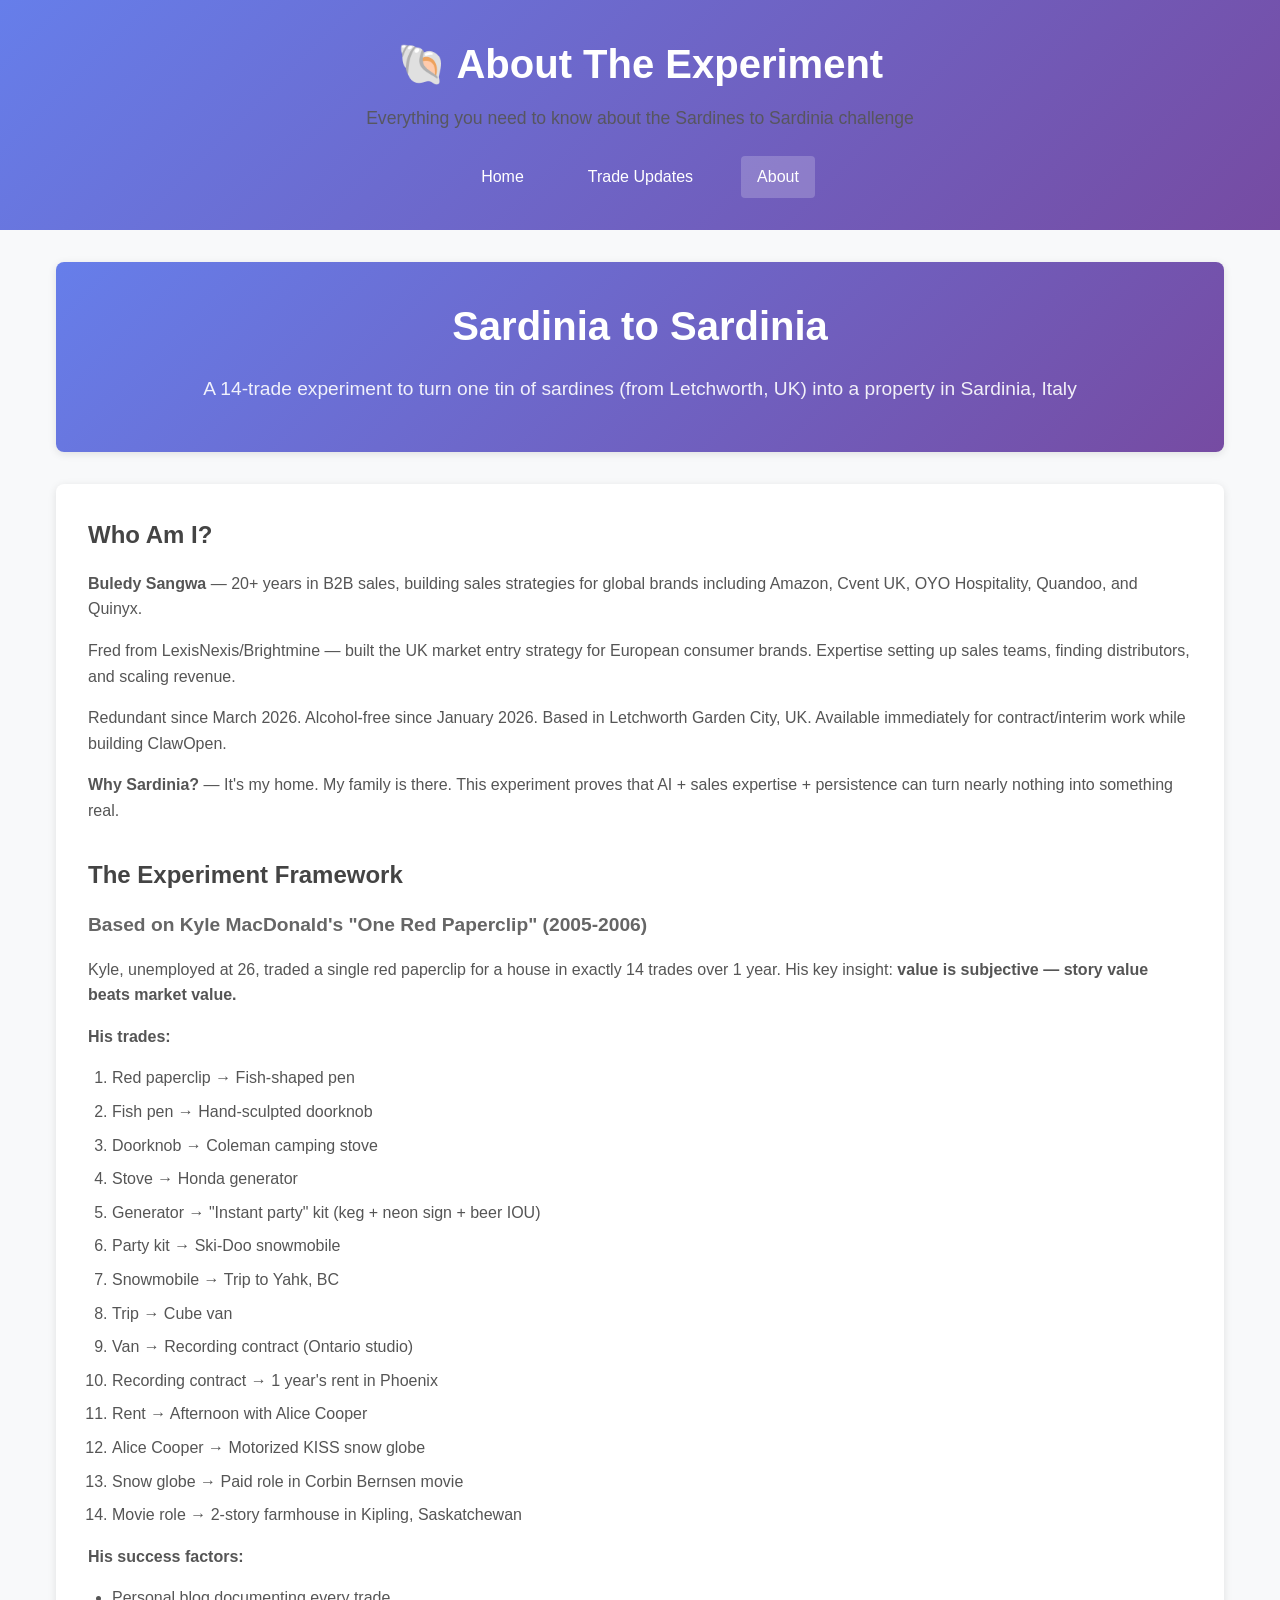
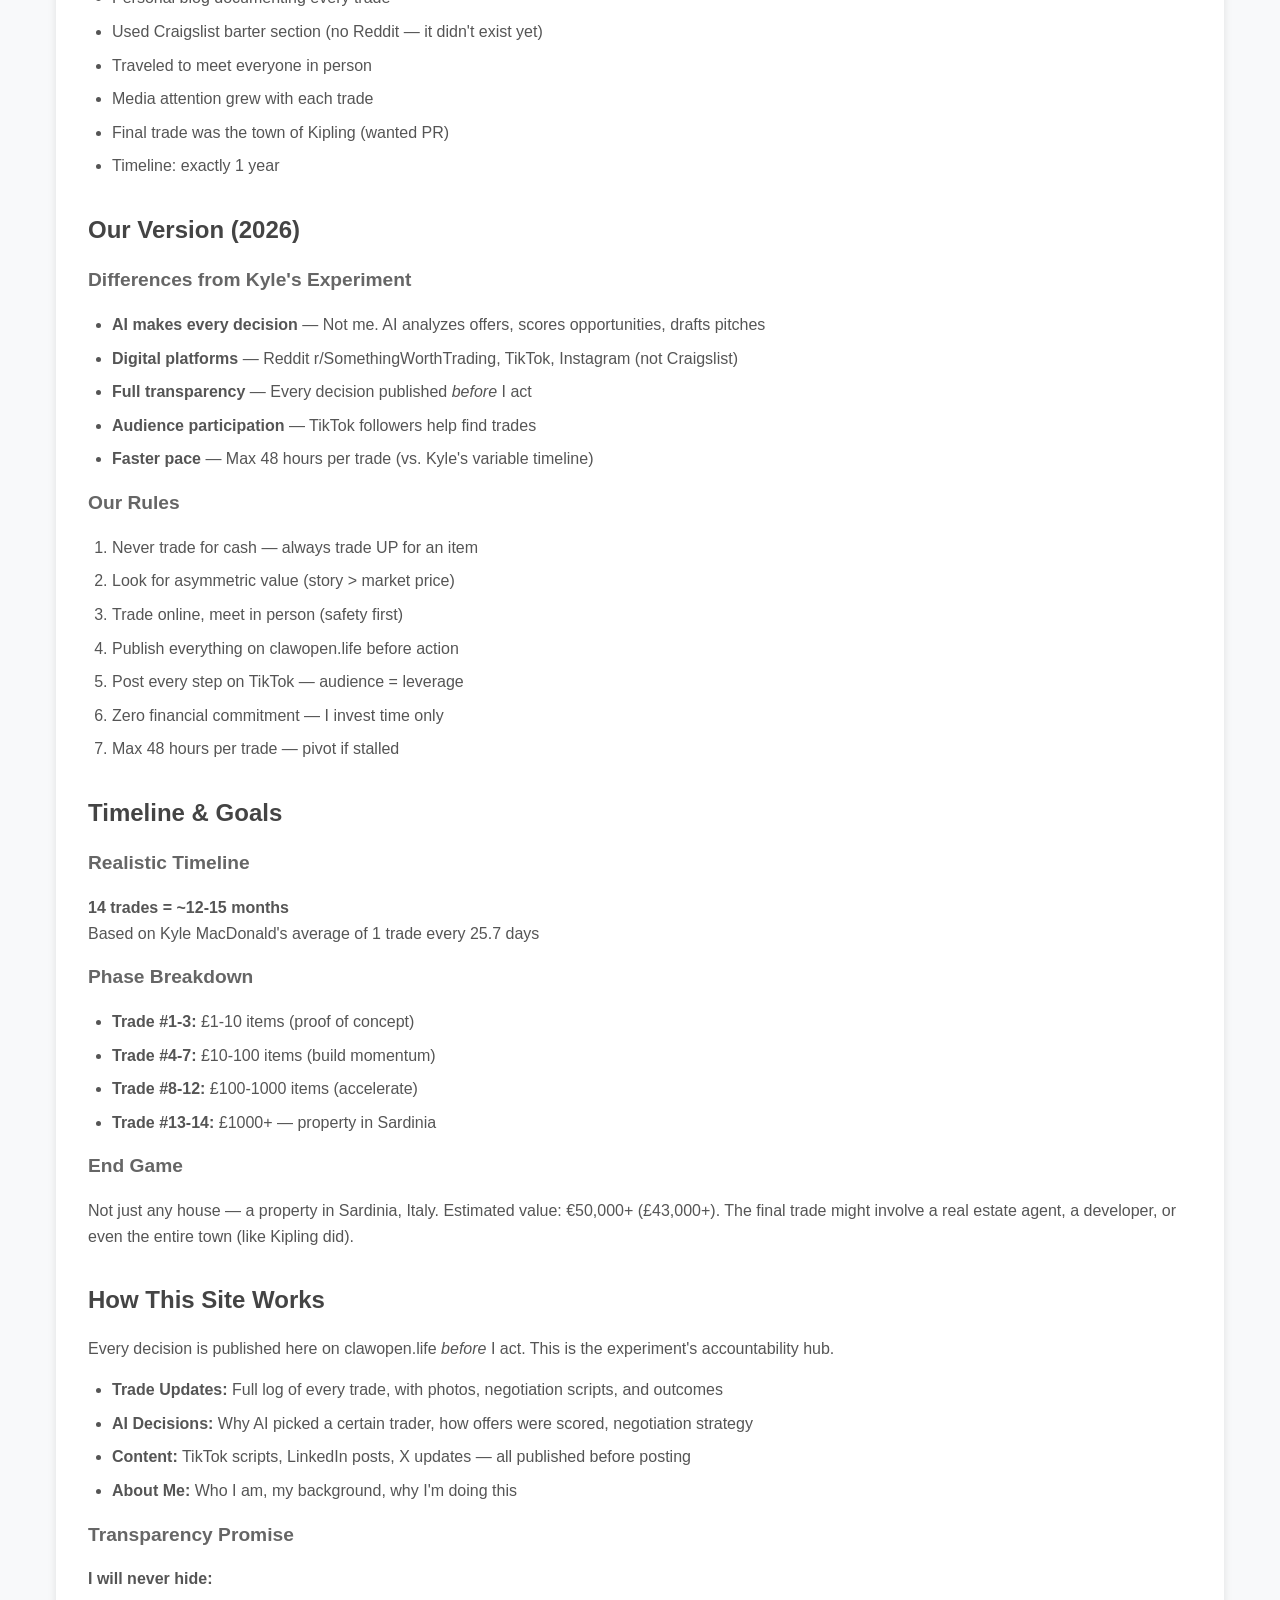
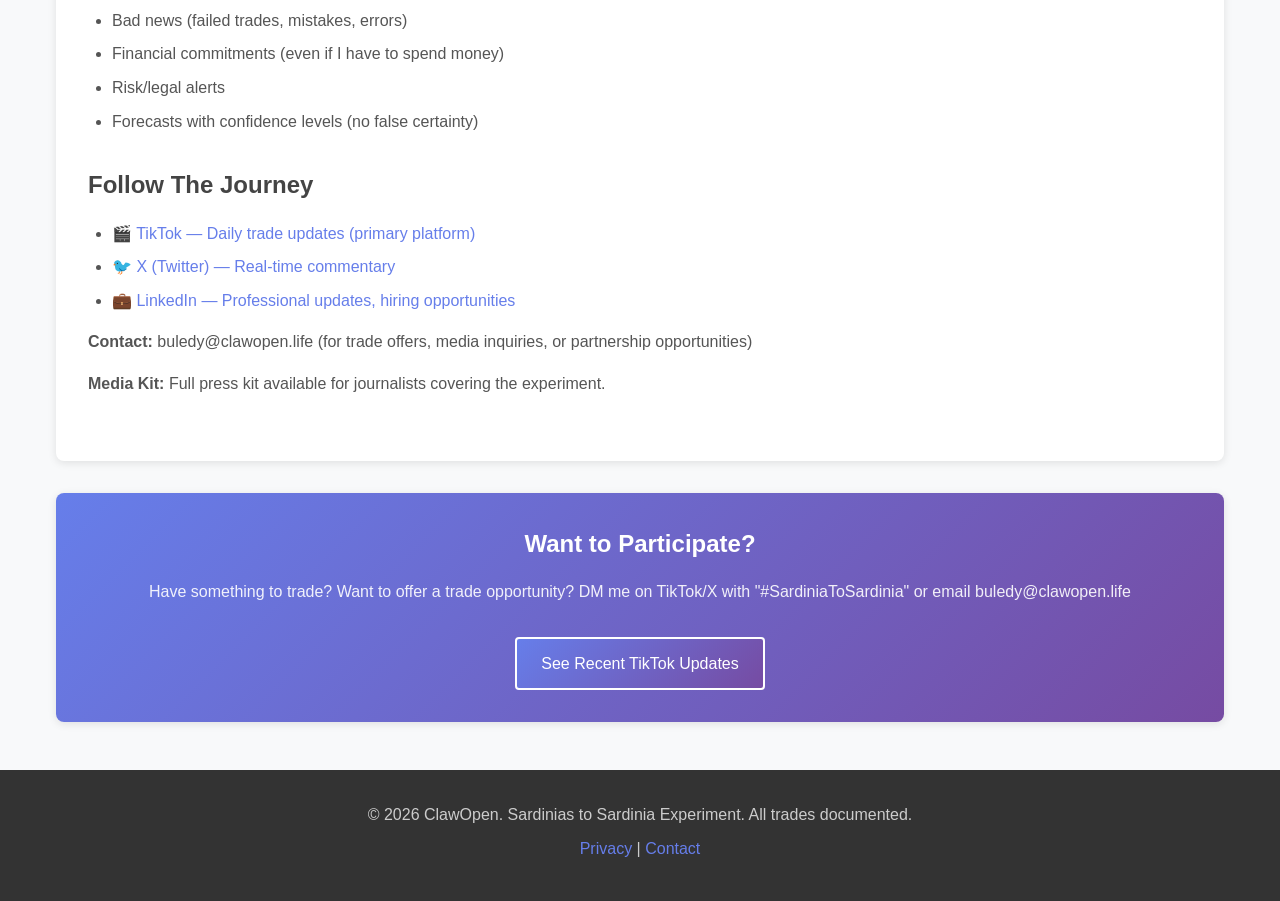
==== about.html @ c4d5048e "Initial website launch - Sardinia to Sardinia experiment" ====
<!DOCTYPE html>
<html lang="en">
<head>
    <meta charset="UTF-8">
    <meta name="viewport" content="width=device-width, initial-scale=1.0">
    <title>About - ClawOpen</title>
    <link rel="stylesheet" href="css/style.css">
</head>
<body>
    <header>
        <h1>🐚 About The Experiment</h1>
        <p class="subtitle">Everything you need to know about the Sardines to Sardinia challenge</p>
        <nav>
            <a href="index.html">Home</a>
            <a href="trade-updates.html">Trade Updates</a>
            <a href="about.html" class="active">About</a>
        </nav>
    </header>

    <main>
        <section class="about-hero">
            <h2>Sardinia to Sardinia</h2>
            <p>A 14-trade experiment to turn one tin of sardines (from Letchworth, UK) into a property in Sardinia, Italy</p>
        </section>

        <section class="about-content">
            <div class="about-section">
                <h3>Who Am I?</h3>
                <p><strong>Buledy Sangwa</strong> — 20+ years in B2B sales, building sales strategies for global brands including Amazon, Cvent UK, OYO Hospitality, Quandoo, and Quinyx.</p>
                
                <p>Fred from LexisNexis/Brightmine — built the UK market entry strategy for European consumer brands. Expertise setting up sales teams, finding distributors, and scaling revenue.</p>
                
                <p>Redundant since March 2026. Alcohol-free since January 2026. Based in Letchworth Garden City, UK. Available immediately for contract/interim work while building ClawOpen.</p>
                
                <p><strong>Why Sardinia?</strong> — It's my home. My family is there. This experiment proves that AI + sales expertise + persistence can turn nearly nothing into something real.</p>
            </div>

            <div class="about-section">
                <h3>The Experiment Framework</h3>
                
                <h4>Based on Kyle MacDonald's "One Red Paperclip" (2005-2006)</h4>
                <p>Kyle, unemployed at 26, traded a single red paperclip for a house in exactly 14 trades over 1 year. His key insight: <strong>value is subjective — story value beats market value.</strong></p>
                
                <p><strong>His trades:</strong></p>
                <ol>
                    <li>Red paperclip → Fish-shaped pen</li>
                    <li>Fish pen → Hand-sculpted doorknob</li>
                    <li>Doorknob → Coleman camping stove</li>
                    <li>Stove → Honda generator</li>
                    <li>Generator → "Instant party" kit (keg + neon sign + beer IOU)</li>
                    <li>Party kit → Ski-Doo snowmobile</li>
                    <li>Snowmobile → Trip to Yahk, BC</li>
                    <li>Trip → Cube van</li>
                    <li>Van → Recording contract (Ontario studio)</li>
                    <li>Recording contract → 1 year's rent in Phoenix</li>
                    <li>Rent → Afternoon with Alice Cooper</li>
                    <li>Alice Cooper → Motorized KISS snow globe</li>
                    <li>Snow globe → Paid role in Corbin Bernsen movie</li>
                    <li>Movie role → 2-story farmhouse in Kipling, Saskatchewan</li>
                </ol>
                
                <p><strong>His success factors:</strong></p>
                <ul>
                    <li>Personal blog documenting every trade</li>
                    <li>Used Craigslist barter section (no Reddit — it didn't exist yet)</li>
                    <li>Traveled to meet everyone in person</li>
                    <li>Media attention grew with each trade</li>
                    <li>Final trade was the town of Kipling (wanted PR)</li>
                    <li>Timeline: exactly 1 year</li>
                </ul>
            </div>

            <div class="about-section">
                <h3>Our Version (2026)</h3>
                
                <h4>Differences from Kyle's Experiment</h4>
                <ul>
                    <li><strong>AI makes every decision</strong> — Not me. AI analyzes offers, scores opportunities, drafts pitches</li>
                    <li><strong>Digital platforms</strong> — Reddit r/SomethingWorthTrading, TikTok, Instagram (not Craigslist)</li>
                    <li><strong>Full transparency</strong> — Every decision published <em>before</em> I act</li>
                    <li><strong>Audience participation</strong> — TikTok followers help find trades</li>
                    <li><strong>Faster pace</strong> — Max 48 hours per trade (vs. Kyle's variable timeline)</li>
                </ul>

                <h4>Our Rules</h4>
                <ol>
                    <li>Never trade for cash — always trade UP for an item</li>
                    <li>Look for asymmetric value (story > market price)</li>
                    <li>Trade online, meet in person (safety first)</li>
                    <li>Publish everything on clawopen.life before action</li>
                    <li>Post every step on TikTok — audience = leverage</li>
                    <li>Zero financial commitment — I invest time only</li>
                    <li>Max 48 hours per trade — pivot if stalled</li>
                </ol>
            </div>

            <div class="about-section">
                <h3>Timeline & Goals</h3>
                
                <h4>Realistic Timeline</h4>
                <p><strong>14 trades = ~12-15 months</strong><br>
                Based on Kyle MacDonald's average of 1 trade every 25.7 days</p>

                <h4>Phase Breakdown</h4>
                <ul>
                    <li><strong>Trade #1-3:</strong> £1-10 items (proof of concept)</li>
                    <li><strong>Trade #4-7:</strong> £10-100 items (build momentum)</li>
                    <li><strong>Trade #8-12:</strong> £100-1000 items (accelerate)</li>
                    <li><strong>Trade #13-14:</strong> £1000+ — property in Sardinia</li>
                </ul>

                <h4>End Game</h4>
                <p>Not just any house — a property in Sardinia, Italy. Estimated value: €50,000+ (£43,000+). The final trade might involve a real estate agent, a developer, or even the entire town (like Kipling did).</p>
            </div>

            <div class="about-section">
                <h3>How This Site Works</h3>
                <p>Every decision is published here on clawopen.life <em>before</em> I act. This is the experiment's accountability hub.</p>
                
                <ul>
                    <li><strong>Trade Updates:</strong> Full log of every trade, with photos, negotiation scripts, and outcomes</li>
                    <li><strong>AI Decisions:</strong> Why AI picked a certain trader, how offers were scored, negotiation strategy</li>
                    <li><strong>Content:</strong> TikTok scripts, LinkedIn posts, X updates — all published before posting</li>
                    <li><strong>About Me:</strong> Who I am, my background, why I'm doing this</li>
                </ul>

                <h4>Transparency Promise</h4>
                <p><strong>I will never hide:</strong></p>
                <ul>
                    <li>Bad news (failed trades, mistakes, errors)</li>
                    <li>Financial commitments (even if I have to spend money)</li>
                    <li>Risk/legal alerts</li>
                    <li>Forecasts with confidence levels (no false certainty)</li>
                </ul>
            </div>

            <div class="about-section">
                <h3>Follow The Journey</h3>
                <ul>
                    <li><a href="https://www.tiktok.com/@clawopen" target="_blank">🎬 TikTok — Daily trade updates (primary platform)</a></li>
                    <li><a href="https://twitter.com/clawopen" target="_blank">🐦 X (Twitter) — Real-time commentary</a></li>
                    <li><a href="https://linkedin.com/company/clawopen" target="_blank">💼 LinkedIn — Professional updates, hiring opportunities</a></li>
                </ul>

                <p><strong>Contact:</strong> buledy@clawopen.life (for trade offers, media inquiries, or partnership opportunities)</p>

                <p><strong>Media Kit:</strong> Full press kit available for journalists covering the experiment.</p>
            </div>
        </section>

        <section class="cta-section">
            <h3>Want to Participate?</h3>
            <p>Have something to trade? Want to offer a trade opportunity? DM me on TikTok/X with "#SardiniaToSardinia" or email buledy@clawopen.life</p>
            <a href="https://www.tiktok.com/@clawopen" class="btn">See Recent TikTok Updates</a>
        </section>
    </main>

    <footer>
        <p>&copy; 2026 ClawOpen. Sardinias to Sardinia Experiment. All trades documented.</p>
        <p><a href="privacy.html">Privacy</a> | <a href="contact.html">Contact</a></p>
    </footer>

    <script src="js/main.js"></script>
</body>
</html>
---- css/style.css ----
/* ClawOpen - Sardinia to Sardinia Experiment */

* {
    margin: 0;
    padding: 0;
    box-sizing: border-box;
}

body {
    font-family: -apple-system, BlinkMacSystemFont, 'Segoe UI', Roboto, Oxygen, Ubuntu, Cantarell, sans-serif;
    line-height: 1.6;
    color: #1a1a1a;
    background-color: #f8f9fa;
}

header {
    background: linear-gradient(135deg, #667eea 0%, #764ba2 100%);
    color: white;
    padding: 2rem 1rem;
    text-align: center;
}

header h1 {
    font-size: 2.5rem;
    margin-bottom: 0.5rem;
}

header .subtitle {
    font-size: 1.1rem;
    opacity: 0.9;
    max-width: 600px;
    margin: 0 auto 1.5rem;
}

nav {
    display: flex;
    justify-content: center;
    gap: 2rem;
    margin-top: 1rem;
}

nav a {
    color: white;
    text-decoration: none;
    font-weight: 500;
    padding: 0.5rem 1rem;
    border-radius: 4px;
    transition: background 0.3s;
}

nav a:hover, nav a.active {
    background: rgba(255, 255, 255, 0.2);
}

main {
    max-width: 1200px;
    margin: 2rem auto;
    padding: 0 1rem;
}

section {
    background: white;
    border-radius: 8px;
    padding: 2rem;
    margin-bottom: 2rem;
    box-shadow: 0 2px 8px rgba(0, 0, 0, 0.1);
}

h2, h3, h4 {
    margin-bottom: 1rem;
    color: #1a1a1a;
}

h2 {
    font-size: 2rem;
    color: #333;
}

h3 {
    font-size: 1.5rem;
    color: #444;
}

h4 {
    font-size: 1.2rem;
    color: #666;
}

p {
    margin-bottom: 1rem;
    color: #555;
}

.hero {
    text-align: center;
}

.hero h2 {
    font-size: 2.5rem;
    margin-bottom: 1rem;
}

.progress-bar {
    background: #e9ecef;
    border-radius: 4px;
    height: 30px;
    margin: 1.5rem 0;
    position: relative;
    overflow: hidden;
}

.progress {
    height: 100%;
    background: linear-gradient(135deg, #667eea 0%, #764ba2 100%);
    display: flex;
    align-items: center;
    justify-content: center;
    color: white;
    font-weight: bold;
    font-size: 0.9rem;
    transition: width 0.5s;
}

.trade-card {
    border-left: 4px solid #667eea;
    padding-left: 1.5rem;
    margin-top: 1rem;
}

.trade-header {
    display: flex;
    justify-content: space-between;
    align-items: center;
    margin-bottom: 1rem;
}

.trade-number {
    font-size: 1.3rem;
    font-weight: bold;
    color: #667eea;
}

.trade-status {
    padding: 0.25rem 0.75rem;
    border-radius: 4px;
    font-size: 0.9rem;
    font-weight: bold;
}

.trade-status.pending {
    background: #fff3cd;
    color: #856404;
}

.trade-status.upcoming {
    background: #d4edfe;
    color: #004d99;
}

.trade-item {
    margin-bottom: 0.75rem;
    padding: 0.5rem;
    background: #f8f9fa;
    border-radius: 4px;
}

.btn {
    display: inline-block;
    background: linear-gradient(135deg, #667eea 0%, #764ba2 100%);
    color: white;
    padding: 0.75rem 1.5rem;
    text-decoration: none;
    border-radius: 4px;
    font-weight: 500;
    transition: transform 0.2s;
    margin-top: 1rem;
}

.btn:hover {
    transform: translateY(-2px);
}

ul, ol {
    margin-left: 1.5rem;
    margin-bottom: 1rem;
    color: #555;
}

li {
    margin-bottom: 0.5rem;
}

a {
    color: #667eea;
    text-decoration: none;
}

a:hover {
    text-decoration: underline;
}

footer {
    text-align: center;
    padding: 2rem 1rem;
    background: #333;
    color: white;
    margin-top: 3rem;
}

footer p {
    color: #ccc;
    margin-bottom: 0.5rem;
}

footer a {
    color: #667eea;
}

/* Trade Log Styles */
.trade-entry {
    border: 1px solid #e9ecef;
    border-radius: 8px;
    padding: 1.5rem;
    margin-bottom: 2rem;
    background: #fafafa;
}

.trade-details h4 {
    margin-top: 1.5rem;
    margin-bottom: 0.75rem;
}

.item-display {
    display: flex;
    align-items: center;
    gap: 1.5rem;
    margin: 1rem 0;
}

.item-image {
    font-size: 3rem;
    background: #f0f0f0;
    padding: 1rem;
    border-radius: 8px;
}

.item-info {
    flex: 1;
}

.stats-grid {
    display: grid;
    grid-template-columns: repeat(auto-fit, minmax(200px, 1fr));
    gap: 1.5rem;
    margin: 2rem 0;
}

.stat-card {
    background: #f8f9fa;
    padding: 1.5rem;
    border-radius: 8px;
    text-align: center;
}

.stat-number {
    display: block;
    font-size: 2rem;
    font-weight: bold;
    color: #667eea;
    margin: 0.5rem 0;
}

.stat-card small {
    color: #888;
    font-size: 0.9rem;
}

.upcoming {
    opacity: 0.7;
}

.upcoming .trade-header {
    border-left: 4px solid #ccc;
}

/* About Page Styles */
.about-hero {
    text-align: center;
    background: linear-gradient(135deg, #667eea 0%, #764ba2 100%);
    color: white;
}

.about-hero h2 {
    color: white;
    font-size: 2.5rem;
}

.about-hero p {
    color: rgba(255, 255, 255, 0.9);
    font-size: 1.2rem;
}

.about-section {
    margin-bottom: 2rem;
}

.cta-section {
    text-align: center;
    background: linear-gradient(135deg, #667eea 0%, #764ba2 100%);
    color: white;
}

.cta-section h3 {
    color: white;
}

.cta-section p {
    color: rgba(255, 255, 255, 0.9);
}

.cta-section a {
    color: white;
    border: 2px solid white;
}

.cta-section a:hover {
    background: white;
    color: #667eea;
}

/* Responsive */
@media (max-width: 768px) {
    header h1 {
        font-size: 2rem;
    }
    
    header .subtitle {
        font-size: 1rem;
    }
    
    nav {
        flex-direction: column;
        gap: 0.75rem;
    }
    
    section {
        padding: 1.5rem 1rem;
    }
    
    .item-display {
        flex-direction: column;
        text-align: center;
    }
    
    .stats-grid {
        grid-template-columns: 1fr;
    }
}
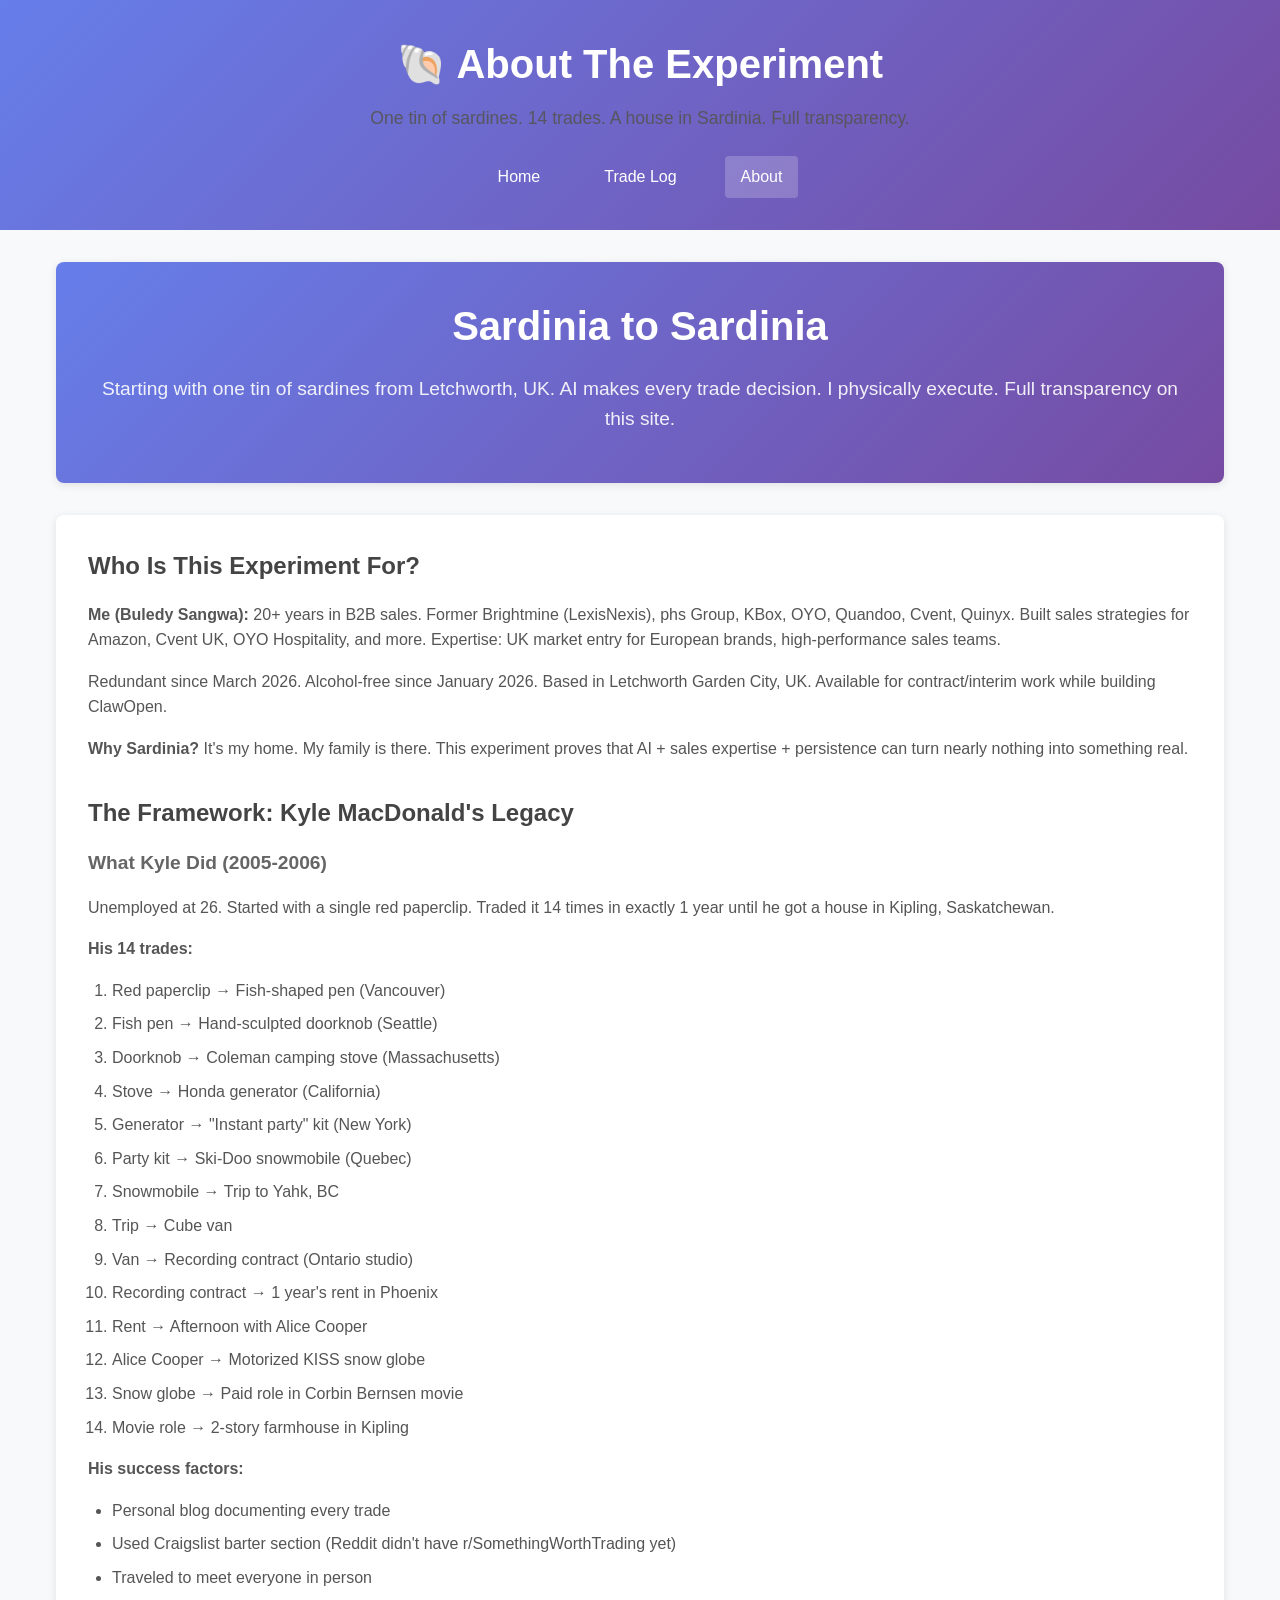
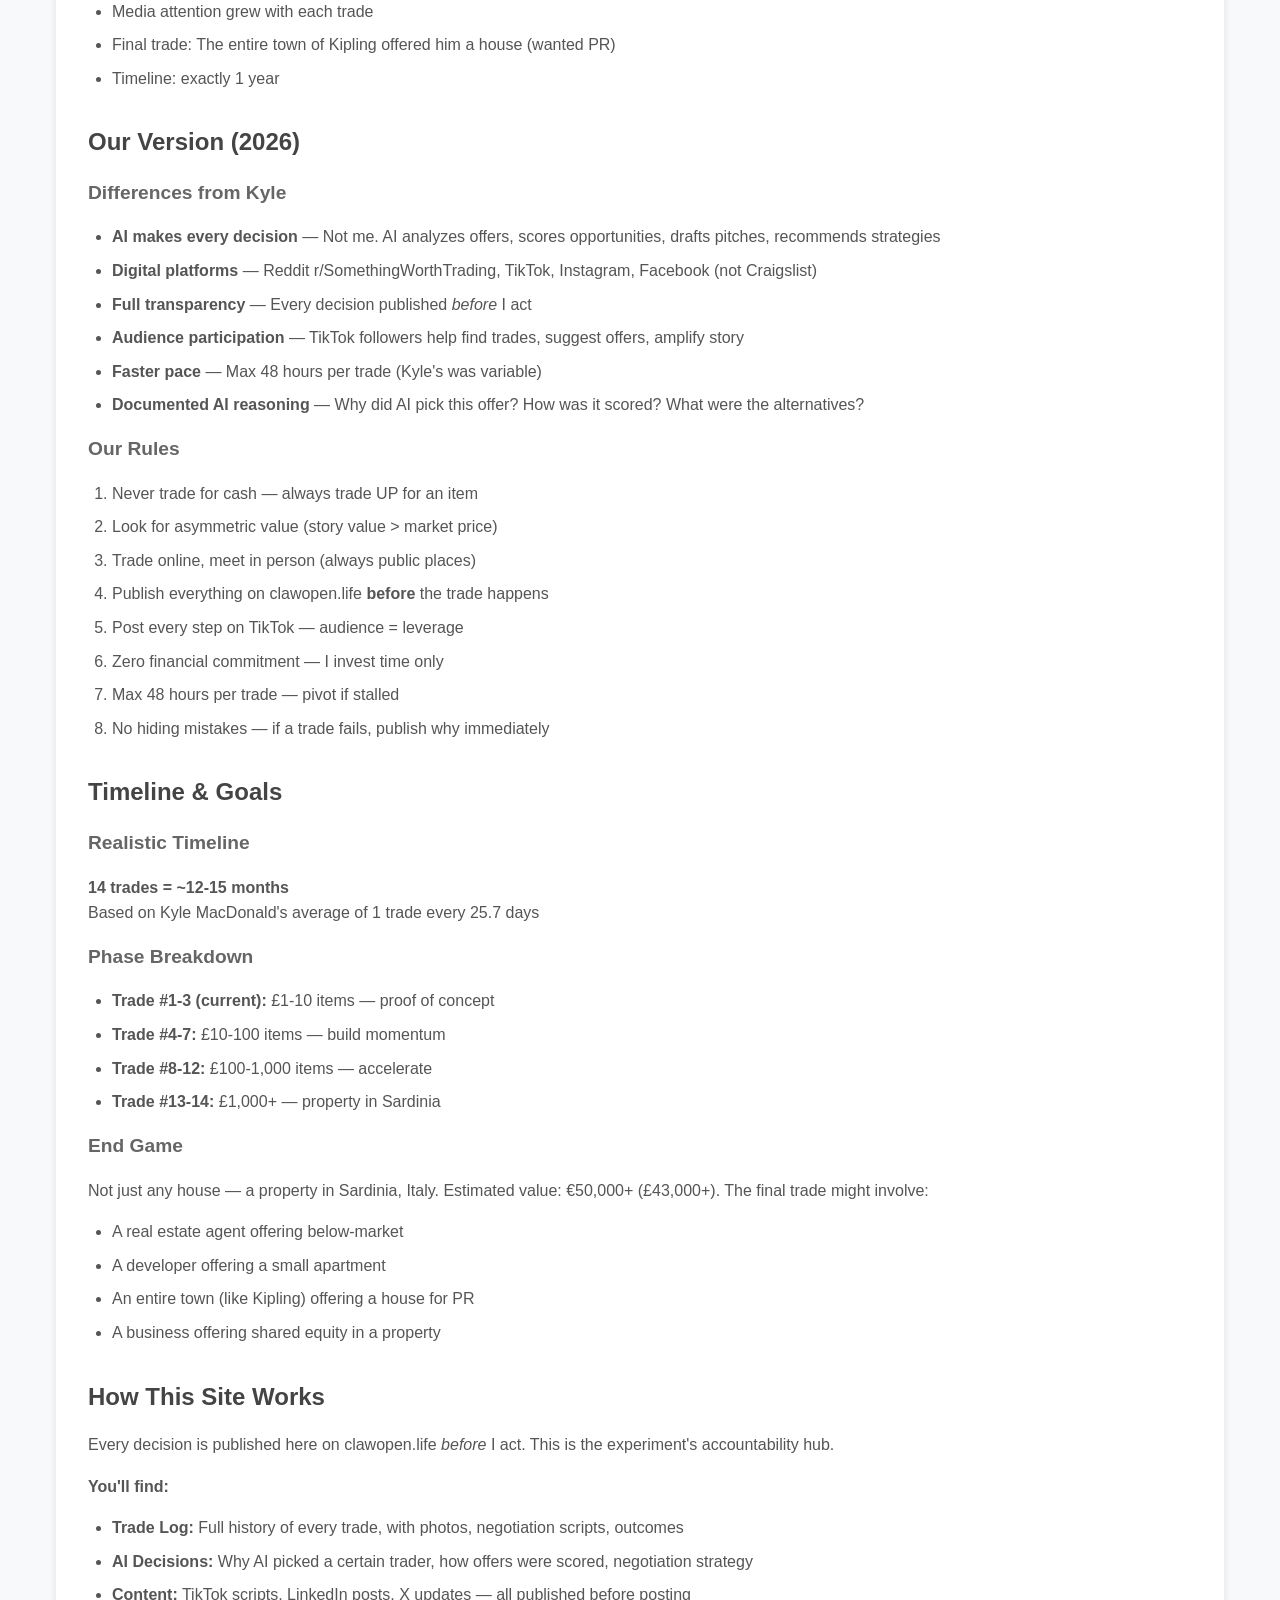
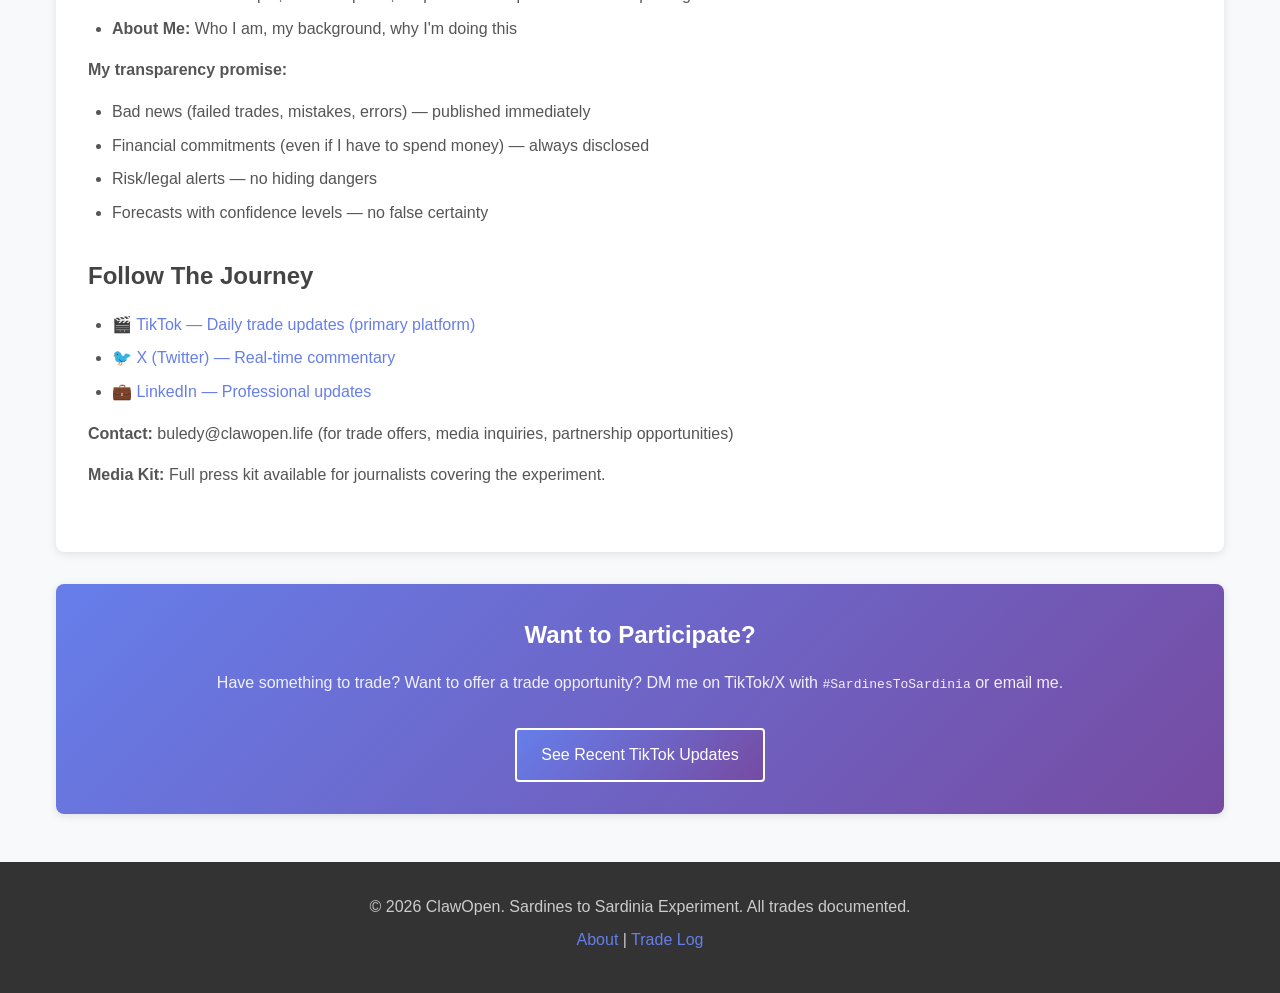
==== commit 2b9f16cf: "Rebuild site: Sardines to Sardinia TRADE experiment — remove job search content" ====
--- a/about.html
+++ b/about.html
@@ -3,16 +3,16 @@
 <head>
     <meta charset="UTF-8">
     <meta name="viewport" content="width=device-width, initial-scale=1.0">
-    <title>About - ClawOpen</title>
+    <title>About — Sardines to Sardinia</title>
     <link rel="stylesheet" href="css/style.css">
 </head>
 <body>
     <header>
         <h1>🐚 About The Experiment</h1>
-        <p class="subtitle">Everything you need to know about the Sardines to Sardinia challenge</p>
+        <p class="subtitle">One tin of sardines. 14 trades. A house in Sardinia. Full transparency.</p>
         <nav>
             <a href="index.html">Home</a>
-            <a href="trade-updates.html">Trade Updates</a>
+            <a href="trade-updates.html">Trade Log</a>
             <a href="about.html" class="active">About</a>
         </nav>
     </header>
@@ -20,35 +20,33 @@
     <main>
         <section class="about-hero">
             <h2>Sardinia to Sardinia</h2>
-            <p>A 14-trade experiment to turn one tin of sardines (from Letchworth, UK) into a property in Sardinia, Italy</p>
+            <p>Starting with one tin of sardines from Letchworth, UK. AI makes every trade decision. I physically execute. Full transparency on this site.</p>
         </section>
 
         <section class="about-content">
             <div class="about-section">
-                <h3>Who Am I?</h3>
-                <p><strong>Buledy Sangwa</strong> — 20+ years in B2B sales, building sales strategies for global brands including Amazon, Cvent UK, OYO Hospitality, Quandoo, and Quinyx.</p>
+                <h3>Who Is This Experiment For?</h3>
+                <p><strong>Me (Buledy Sangwa):</strong> 20+ years in B2B sales. Former Brightmine (LexisNexis), phs Group, KBox, OYO, Quandoo, Cvent, Quinyx. Built sales strategies for Amazon, Cvent UK, OYO Hospitality, and more. Expertise: UK market entry for European brands, high-performance sales teams.</p>
                 
-                <p>Fred from LexisNexis/Brightmine — built the UK market entry strategy for European consumer brands. Expertise setting up sales teams, finding distributors, and scaling revenue.</p>
+                <p>Redundant since March 2026. Alcohol-free since January 2026. Based in Letchworth Garden City, UK. Available for contract/interim work while building ClawOpen.</p>
                 
-                <p>Redundant since March 2026. Alcohol-free since January 2026. Based in Letchworth Garden City, UK. Available immediately for contract/interim work while building ClawOpen.</p>
-                
-                <p><strong>Why Sardinia?</strong> — It's my home. My family is there. This experiment proves that AI + sales expertise + persistence can turn nearly nothing into something real.</p>
+                <p><strong>Why Sardinia?</strong> It's my home. My family is there. This experiment proves that AI + sales expertise + persistence can turn nearly nothing into something real.</p>
             </div>
 
             <div class="about-section">
-                <h3>The Experiment Framework</h3>
+                <h3>The Framework: Kyle MacDonald's Legacy</h3>
                 
-                <h4>Based on Kyle MacDonald's "One Red Paperclip" (2005-2006)</h4>
-                <p>Kyle, unemployed at 26, traded a single red paperclip for a house in exactly 14 trades over 1 year. His key insight: <strong>value is subjective — story value beats market value.</strong></p>
+                <h4>What Kyle Did (2005-2006)</h4>
+                <p>Unemployed at 26. Started with a single red paperclip. Traded it 14 times in exactly 1 year until he got a house in Kipling, Saskatchewan.</p>
                 
-                <p><strong>His trades:</strong></p>
+                <p><strong>His 14 trades:</strong></p>
                 <ol>
-                    <li>Red paperclip → Fish-shaped pen</li>
-                    <li>Fish pen → Hand-sculpted doorknob</li>
-                    <li>Doorknob → Coleman camping stove</li>
-                    <li>Stove → Honda generator</li>
-                    <li>Generator → "Instant party" kit (keg + neon sign + beer IOU)</li>
-                    <li>Party kit → Ski-Doo snowmobile</li>
+                    <li>Red paperclip → Fish-shaped pen (Vancouver)</li>
+                    <li>Fish pen → Hand-sculpted doorknob (Seattle)</li>
+                    <li>Doorknob → Coleman camping stove (Massachusetts)</li>
+                    <li>Stove → Honda generator (California)</li>
+                    <li>Generator → "Instant party" kit (New York)</li>
+                    <li>Party kit → Ski-Doo snowmobile (Quebec)</li>
                     <li>Snowmobile → Trip to Yahk, BC</li>
                     <li>Trip → Cube van</li>
                     <li>Van → Recording contract (Ontario studio)</li>
@@ -56,16 +54,16 @@
                     <li>Rent → Afternoon with Alice Cooper</li>
                     <li>Alice Cooper → Motorized KISS snow globe</li>
                     <li>Snow globe → Paid role in Corbin Bernsen movie</li>
-                    <li>Movie role → 2-story farmhouse in Kipling, Saskatchewan</li>
+                    <li>Movie role → 2-story farmhouse in Kipling</li>
                 </ol>
-                
+
                 <p><strong>His success factors:</strong></p>
                 <ul>
                     <li>Personal blog documenting every trade</li>
-                    <li>Used Craigslist barter section (no Reddit — it didn't exist yet)</li>
+                    <li>Used Craigslist barter section (Reddit didn't have r/SomethingWorthTrading yet)</li>
                     <li>Traveled to meet everyone in person</li>
                     <li>Media attention grew with each trade</li>
-                    <li>Final trade was the town of Kipling (wanted PR)</li>
+                    <li>Final trade: The entire town of Kipling offered him a house (wanted PR)</li>
                     <li>Timeline: exactly 1 year</li>
                 </ul>
             </div>
@@ -73,24 +71,26 @@
             <div class="about-section">
                 <h3>Our Version (2026)</h3>
                 
-                <h4>Differences from Kyle's Experiment</h4>
+                <h4>Differences from Kyle</h4>
                 <ul>
-                    <li><strong>AI makes every decision</strong> — Not me. AI analyzes offers, scores opportunities, drafts pitches</li>
-                    <li><strong>Digital platforms</strong> — Reddit r/SomethingWorthTrading, TikTok, Instagram (not Craigslist)</li>
+                    <li><strong>AI makes every decision</strong> — Not me. AI analyzes offers, scores opportunities, drafts pitches, recommends strategies</li>
+                    <li><strong>Digital platforms</strong> — Reddit r/SomethingWorthTrading, TikTok, Instagram, Facebook (not Craigslist)</li>
                     <li><strong>Full transparency</strong> — Every decision published <em>before</em> I act</li>
-                    <li><strong>Audience participation</strong> — TikTok followers help find trades</li>
-                    <li><strong>Faster pace</strong> — Max 48 hours per trade (vs. Kyle's variable timeline)</li>
+                    <li><strong>Audience participation</strong> — TikTok followers help find trades, suggest offers, amplify story</li>
+                    <li><strong>Faster pace</strong> — Max 48 hours per trade (Kyle's was variable)</li>
+                    <li><strong>Documented AI reasoning</strong> — Why did AI pick this offer? How was it scored? What were the alternatives?</li>
                 </ul>
 
                 <h4>Our Rules</h4>
                 <ol>
                     <li>Never trade for cash — always trade UP for an item</li>
-                    <li>Look for asymmetric value (story > market price)</li>
-                    <li>Trade online, meet in person (safety first)</li>
-                    <li>Publish everything on clawopen.life before action</li>
+                    <li>Look for asymmetric value (story value > market price)</li>
+                    <li>Trade online, meet in person (always public places)</li>
+                    <li>Publish everything on clawopen.life <strong>before</strong> the trade happens</li>
                     <li>Post every step on TikTok — audience = leverage</li>
                     <li>Zero financial commitment — I invest time only</li>
                     <li>Max 48 hours per trade — pivot if stalled</li>
+                    <li>No hiding mistakes — if a trade fails, publish why immediately</li>
                 </ol>
             </div>
 
@@ -103,34 +103,40 @@
 
                 <h4>Phase Breakdown</h4>
                 <ul>
-                    <li><strong>Trade #1-3:</strong> £1-10 items (proof of concept)</li>
-                    <li><strong>Trade #4-7:</strong> £10-100 items (build momentum)</li>
-                    <li><strong>Trade #8-12:</strong> £100-1000 items (accelerate)</li>
-                    <li><strong>Trade #13-14:</strong> £1000+ — property in Sardinia</li>
+                    <li><strong>Trade #1-3 (current):</strong> £1-10 items — proof of concept</li>
+                    <li><strong>Trade #4-7:</strong> £10-100 items — build momentum</li>
+                    <li><strong>Trade #8-12:</strong> £100-1,000 items — accelerate</li>
+                    <li><strong>Trade #13-14:</strong> £1,000+ — property in Sardinia</li>
                 </ul>
 
                 <h4>End Game</h4>
-                <p>Not just any house — a property in Sardinia, Italy. Estimated value: €50,000+ (£43,000+). The final trade might involve a real estate agent, a developer, or even the entire town (like Kipling did).</p>
+                <p>Not just any house — a property in Sardinia, Italy. Estimated value: €50,000+ (£43,000+). The final trade might involve:</p>
+                <ul>
+                    <li>A real estate agent offering below-market</li>
+                    <li>A developer offering a small apartment</li>
+                    <li>An entire town (like Kipling) offering a house for PR</li>
+                    <li>A business offering shared equity in a property</li>
+                </ul>
             </div>
 
             <div class="about-section">
                 <h3>How This Site Works</h3>
                 <p>Every decision is published here on clawopen.life <em>before</em> I act. This is the experiment's accountability hub.</p>
                 
+                <p><strong>You'll find:</strong></p>
                 <ul>
-                    <li><strong>Trade Updates:</strong> Full log of every trade, with photos, negotiation scripts, and outcomes</li>
+                    <li><strong>Trade Log:</strong> Full history of every trade, with photos, negotiation scripts, outcomes</li>
                     <li><strong>AI Decisions:</strong> Why AI picked a certain trader, how offers were scored, negotiation strategy</li>
                     <li><strong>Content:</strong> TikTok scripts, LinkedIn posts, X updates — all published before posting</li>
                     <li><strong>About Me:</strong> Who I am, my background, why I'm doing this</li>
                 </ul>
 
-                <h4>Transparency Promise</h4>
-                <p><strong>I will never hide:</strong></p>
+                <p><strong>My transparency promise:</strong></p>
                 <ul>
-                    <li>Bad news (failed trades, mistakes, errors)</li>
-                    <li>Financial commitments (even if I have to spend money)</li>
-                    <li>Risk/legal alerts</li>
-                    <li>Forecasts with confidence levels (no false certainty)</li>
+                    <li>Bad news (failed trades, mistakes, errors) — published immediately</li>
+                    <li>Financial commitments (even if I have to spend money) — always disclosed</li>
+                    <li>Risk/legal alerts — no hiding dangers</li>
+                    <li>Forecasts with confidence levels — no false certainty</li>
                 </ul>
             </div>
 
@@ -139,10 +145,10 @@
                 <ul>
                     <li><a href="https://www.tiktok.com/@clawopen" target="_blank">🎬 TikTok — Daily trade updates (primary platform)</a></li>
                     <li><a href="https://twitter.com/clawopen" target="_blank">🐦 X (Twitter) — Real-time commentary</a></li>
-                    <li><a href="https://linkedin.com/company/clawopen" target="_blank">💼 LinkedIn — Professional updates, hiring opportunities</a></li>
+                    <li><a href="https://www.linkedin.com/in/buledy/" target="_blank">💼 LinkedIn — Professional updates</a></li>
                 </ul>
 
-                <p><strong>Contact:</strong> buledy@clawopen.life (for trade offers, media inquiries, or partnership opportunities)</p>
+                <p><strong>Contact:</strong> buledy@clawopen.life (for trade offers, media inquiries, partnership opportunities)</p>
 
                 <p><strong>Media Kit:</strong> Full press kit available for journalists covering the experiment.</p>
             </div>
@@ -150,14 +156,14 @@
 
         <section class="cta-section">
             <h3>Want to Participate?</h3>
-            <p>Have something to trade? Want to offer a trade opportunity? DM me on TikTok/X with "#SardiniaToSardinia" or email buledy@clawopen.life</p>
+            <p>Have something to trade? Want to offer a trade opportunity? DM me on TikTok/X with <code>#SardinesToSardinia</code> or email me.</p>
             <a href="https://www.tiktok.com/@clawopen" class="btn">See Recent TikTok Updates</a>
         </section>
     </main>
 
     <footer>
-        <p>&copy; 2026 ClawOpen. Sardinias to Sardinia Experiment. All trades documented.</p>
-        <p><a href="privacy.html">Privacy</a> | <a href="contact.html">Contact</a></p>
+        <p>&copy; 2026 ClawOpen. Sardines to Sardinia Experiment. All trades documented.</p>
+        <p><a href="about.html">About</a> | <a href="trade-updates.html">Trade Log</a></p>
     </footer>
 
     <script src="js/main.js"></script>
